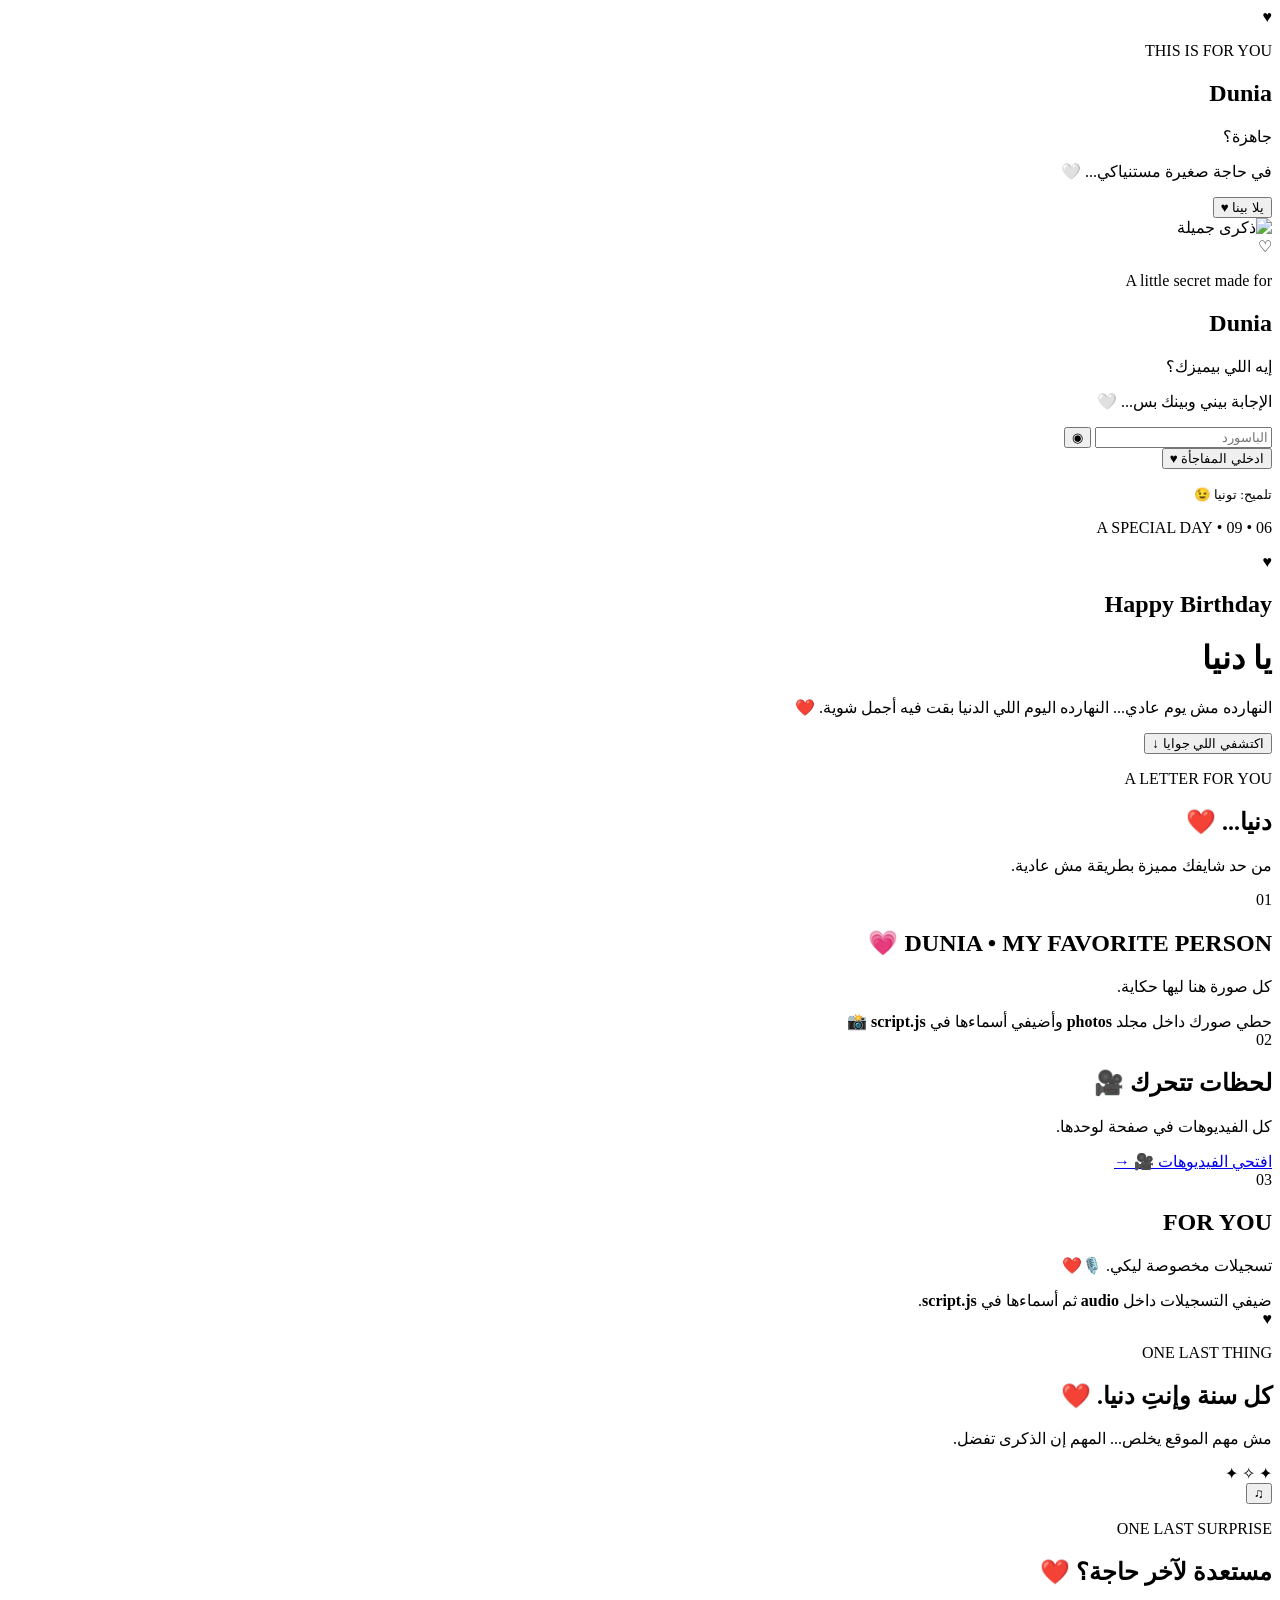
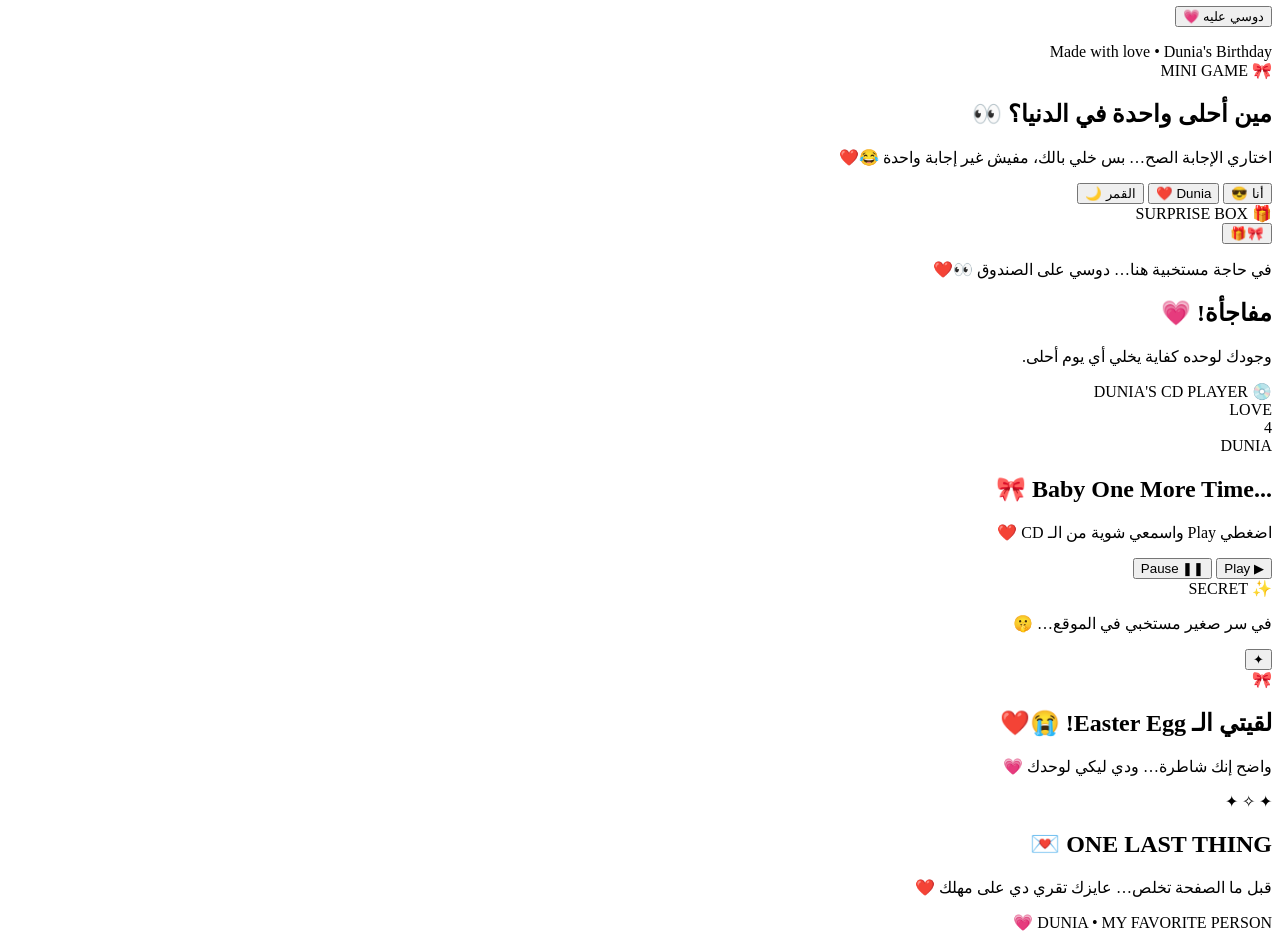
==== index.html @ c0c0f7b6 "Add files via upload" ====
<!DOCTYPE html>
<html lang="ar" dir="rtl">
<head>
<meta charset="UTF-8">
<meta name="viewport" content="width=device-width, initial-scale=1.0">
<meta name="theme-color" content="#09050b">
<title>For Dunia ❤️</title>
<link rel="stylesheet" href="style.css">
</head>
<body>

<div id="stars"></div>
<div id="hearts"></div>

<section id="welcome" class="lock welcome">
  <div class="lock-inner">
    <div class="orbit">♥</div>
    <p class="eyebrow">THIS IS FOR YOU</p>
    <h1>Dunia</h1>
    <div class="line"></div>
    <p class="question">جاهزة؟</p>
    <p class="sub">في حاجة صغيرة مستنياكي... 🤍</p>
    <button id="letsGo" class="main-btn">يلا بينا <span>♥</span></button>
  </div>
</section>
<section id="lock" class="lock hidden">
  <div class="lock-inner password-card">
    <img class="password-photo" src="photos/password_photo.jpg" alt="ذكرى جميلة">
    <div class="orbit">♡</div>
    <p class="eyebrow">A little secret made for</p>
    <h1>Dunia</h1>
    <div class="line"></div>
    <p class="question">إيه اللي بيميزك؟</p>
    <p class="sub">الإجابة بيني وبينك بس... 🤍</p>
    <div class="pass-wrap">
      <input id="pass" type="password" placeholder="الباسورد" autocomplete="off">
      <button id="showPass" aria-label="إظهار الباسورد">◉</button>
    </div>
    <button id="enter" class="main-btn">ادخلي المفاجأة <span>♥</span></button>
    <p id="wrong"></p>
    <small>تلميح: تونيا 😉</small>
  </div>
</section>

<main id="site" class="hidden">

<header class="hero">
  <div class="hero-content">
    <p class="mini">06 • 09 • A SPECIAL DAY</p>
    <div class="halo-heart">♥</div>
    <h2>Happy Birthday</h2>
    <h1>يا دنيا</h1>
    <p class="hero-copy">النهارده مش يوم عادي... النهارده اليوم اللي الدنيا بقت فيه أجمل شوية. ❤️</p>
    <button class="down" onclick="document.getElementById('message').scrollIntoView({behavior:'smooth'})">اكتشفي اللي جوايا ↓</button>
  </div>
</header>

<section id="message" class="section">
  <div class="glass letter">
    <p class="label">A LETTER FOR YOU</p>
    <h2>دنيا... ❤️</h2>
    <div id="typed" class="typed"></div>
    <p class="sign">من حد شايفك مميزة بطريقة مش عادية.</p>
  </div>
</section>

<section class="section">
  <div class="heading">
    <span>01</span><h2>DUNIA • MY FAVORITE PERSON 💗</h2>
    <p>كل صورة هنا ليها حكاية.</p>
  </div>
  <div id="photos" class="photos">
    <div class="empty">حطي صورك داخل مجلد <b>photos</b> وأضيفي أسماءها في <b>script.js</b> 📸</div>
  </div>
</section>

<section class="section">
  <div class="heading">
    <span>02</span><h2>لحظات تتحرك 🎥</h2>
    <p>كل الفيديوهات في صفحة لوحدها.</p>
  </div>
  <div class="video-link-wrap">
    <a class="video-link" href="videos.html">افتحي الفيديوهات 🎥 <span>→</span></a>
  </div>
</section>

<section class="section">
  <div class="heading">
    <span>03</span><h2>FOR YOU</h2>
    <p>تسجيلات مخصوصة ليكي. 🎙️❤️</p>
  </div>
  <div id="audios" class="audios">
    <div class="empty">ضيفي التسجيلات داخل <b>audio</b> ثم أسماءها في <b>script.js</b>.</div>
  </div>
</section>

<section class="section ending">
  <div class="glass final">
    <div class="big">♥</div>
    <p class="label">ONE LAST THING</p>
    <h2>كل سنة وإنتِ دنيا. ❤️</h2>
    <p>مش مهم الموقع يخلص... المهم إن الذكرى تفضل.</p>
    <div class="spark">✦ ✧ ✦</div>
  </div>
</section>

<button id="music" class="music">♫</button>
<audio id="bgMusic" loop></audio><audio id="yallaSound" preload="auto" src="audio/yalla.mp3"></audio>


<section class="section last-surprise">
  <div class="glass final">
    <p class="label">ONE LAST SURPRISE</p>
    <h2>مستعدة لآخر حاجة؟ ❤️</h2>
    <button id="finalButton" class="main-btn">دوسي عليه 💗</button>
    <audio id="finalAudio" preload="metadata" src="audio/final_message.m4a"></audio>
    <p id="finalStatus" class="final-status"></p>
  </div>
</section>

<div id="balloons" class="balloons" aria-hidden="true"></div>

<footer>Made with love • Dunia's Birthday</footer>

<section class="extra-section" id="miniGame">
  <div class="section-title">🎀 MINI GAME</div>
  <div class="game-card">
    <h2>مين أحلى واحدة في الدنيا؟ 👀</h2>
    <p>اختاري الإجابة الصح… بس خلي بالك، مفيش غير إجابة واحدة 😂❤️</p>
    <div class="game-options">
      <button class="game-option">أنا 😎</button>
      <button class="game-option">Dunia ❤️</button>
      <button class="game-option">القمر 🌙</button>
    </div>
    <div id="gameResult" class="game-result"></div>
  </div>
</section>

<section class="extra-section" id="surpriseBox">
  <div class="section-title">🎁 SURPRISE BOX</div>
  <div class="gift-wrap">
    <button id="giftBox" class="gift-box" aria-label="افتحي صندوق المفاجأة">
      <span class="gift-lid">🎀</span><span class="gift-body">🎁</span>
    </button>
    <p>في حاجة مستخبية هنا… دوسي على الصندوق 👀❤️</p>
    <div id="giftMessage" class="gift-message hidden">
      <h2>مفاجأة! 💗</h2>
      <p>وجودك لوحده كفاية يخلي أي يوم أحلى.</p>
    </div>
  </div>
</section>

<section class="extra-section" id="cdPlayer">
  <div class="section-title">💿 DUNIA'S CD PLAYER</div>
  <div class="cd-player-card">
    <div id="cdDisc" class="cd-disc"><span>LOVE<br>4<br>DUNIA</span></div>
    <div class="cd-info">
      <h2>...Baby One More Time 🎀</h2>
      <p>اضغطي Play واسمعي شوية من الـ CD ❤️</p>
      <button id="cdPlay" class="pink-btn">▶ Play</button>
      <button id="cdPause" class="pink-btn secondary">❚❚ Pause</button>
    </div>
  </div>
</section>

<section class="extra-section" id="easterEgg">
  <div class="section-title">✨ SECRET</div>
  <div class="egg-card">
    <p>في سر صغير مستخبي في الموقع… 🤫</p>
    <button id="eggTrigger" class="secret-btn">✦</button>
    <div id="eggMessage" class="egg-message hidden">
      <span>🎀</span>
      <h2>لقيتي الـ Easter Egg! 😭❤️</h2>
      <p>واضح إنك شاطرة… ودي ليكي لوحدك 💗</p>
    </div>
  </div>
</section>

<section class="final-message-screen" id="finalMessageScreen">
  <div class="final-message-card">
    <div class="tiny-stars">✦ ✧ ✦</div>
    <h1>ONE LAST THING 💌</h1><p id="finalIntro" class="final-intro">قبل ما الصفحة تخلص… عايزك تقري دي على مهلك ❤️</p>
    <p class="user-final-message" id="finalTypedMessage" data-message="Dunia ❤️

يمكن أنا مش بعرف أقول كل اللي جوايا بالطريقة الصح،
بس حقيقي وجودك في حياتي فرق معايا أكتر مما تتخيلي.

النهارده مش بس يوم عيد ميلادك،
ده يوم بيفكرني قد إيه أنا محظوظ إن في شخص زيك عرفته في حياتي.

أتمنى السنة الجديدة من عمرك تكون مليانة ضحك،
وراحة، وحاجات حلوة تستاهليها…
وتفضلي دايمًا بنفس الضحكة اللي بحبها. ❤️

كل سنة وإنتِ Dunia،
وكل سنة وإنتِ My Favorite Person. 💗

ومهما كبرت الأيام،
أتمنى تفضلي فاكرة إن في حد كان نفسه يخلي يومك ده
مختلف عن أي يوم تاني. 🎀"></p>
    <div class="signature" id="finalSignature">DUNIA • MY FAVORITE PERSON 💗</div>
  </div>
</section>

</main>

<script src="script.js"></script>
<audio id="cdAudio" preload="metadata"><source src="audio/baby_one_more_time.mp3" type="audio/mpeg"></audio>
</body>
</html>
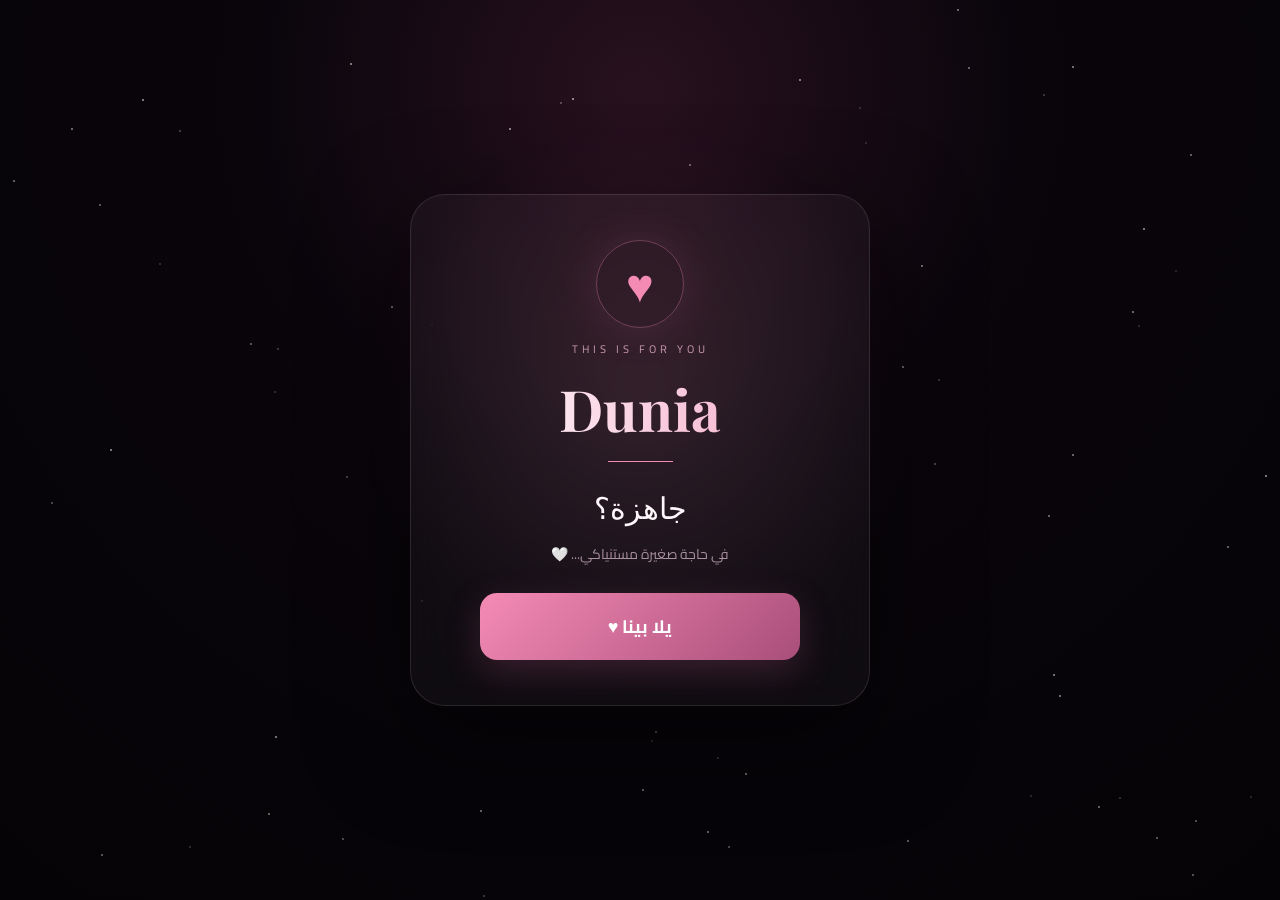
==== commit 9de8ad81: "Add files via upload" ====
--- a/index.html
+++ b/index.html
@@ -25,7 +25,7 @@
 </section>
 <section id="lock" class="lock hidden">
   <div class="lock-inner password-card">
-    <img class="password-photo" src="photos/password_photo.jpg" alt="ذكرى جميلة">
+    <img class="password-photo" src="password_photo.jpg" alt="ذكرى جميلة">
     <div class="orbit">♡</div>
     <p class="eyebrow">A little secret made for</p>
     <h1>Dunia</h1>
@@ -105,7 +105,7 @@
 </section>
 
 <button id="music" class="music">♫</button>
-<audio id="bgMusic" loop></audio><audio id="yallaSound" preload="auto" src="audio/yalla.mp3"></audio>
+<audio id="bgMusic" loop></audio><audio id="yallaSound" preload="auto" src="yalla.mp3"></audio>
 
 
 <section class="section last-surprise">
@@ -113,7 +113,7 @@
     <p class="label">ONE LAST SURPRISE</p>
     <h2>مستعدة لآخر حاجة؟ ❤️</h2>
     <button id="finalButton" class="main-btn">دوسي عليه 💗</button>
-    <audio id="finalAudio" preload="metadata" src="audio/final_message.m4a"></audio>
+    <audio id="finalAudio" preload="metadata" src="final_message.m4a"></audio>
     <p id="finalStatus" class="final-status"></p>
   </div>
 </section>
@@ -205,6 +205,6 @@
 </main>
 
 <script src="script.js"></script>
-<audio id="cdAudio" preload="metadata"><source src="audio/baby_one_more_time.mp3" type="audio/mpeg"></audio>
+<audio id="cdAudio" preload="metadata"><source src="baby_one_more_time.mp3" type="mpeg"></audio>
 </body>
 </html>
--- a/style.css
+++ b/style.css
@@ -0,0 +1,116 @@
+@import url('https://fonts.googleapis.com/css2?family=Cairo:wght@400;500;600;700&family=Playfair+Display:wght@500;600;700&display=swap');
+
+:root{--bg:#09050b;--pink:#f48bb5;--soft:#f6c7d8;--muted:#aa91a0}
+*{box-sizing:border-box}html{scroll-behavior:smooth}
+body{margin:0;background:radial-gradient(circle at 50% 10%,#28111f 0,#09050b 38%,#050306 100%);color:#fff7fb;font-family:Cairo,sans-serif;overflow-x:hidden}
+.hidden{display:none!important}
+.lock{min-height:100vh;display:grid;place-items:center;padding:22px;background:radial-gradient(circle at 50% 45%,rgba(244,139,181,.13),transparent 35%)}
+.lock-inner{width:min(460px,100%);text-align:center;padding:45px 25px;border:1px solid rgba(255,255,255,.11);border-radius:35px;background:rgba(255,255,255,.035);backdrop-filter:blur(18px);box-shadow:0 30px 100px #0008}
+.orbit{margin:auto;width:88px;height:88px;border:1px solid #f48bb555;border-radius:50%;display:grid;place-items:center;color:var(--pink);font-size:47px;box-shadow:0 0 45px #f48bb522;animation:pulse 2s infinite}
+.eyebrow,.label,.mini{letter-spacing:4px;text-transform:uppercase;color:#c99bad;font-size:11px}
+.lock h1{font:700 57px "Playfair Display",serif;margin:10px 0 2px;background:linear-gradient(90deg,#fff,#f4a5c3);-webkit-background-clip:text;color:transparent}
+.line{width:65px;height:1px;background:#f48bb5;margin:15px auto 25px}
+.question{font-size:25px;margin:0 0 3px}.sub{color:var(--muted);font-size:14px}
+.pass-wrap{position:relative;margin:20px 0 12px}.pass-wrap input{width:100%;padding:16px 50px 16px 16px;border-radius:17px;border:1px solid #fff2;background:#0005;color:#fff;text-align:center;font:16px Cairo;outline:none}.pass-wrap input:focus{border-color:#f48bb5}
+#showPass{position:absolute;right:10px;top:8px;width:40px;height:40px;border:0;background:transparent;color:#bda3b1;cursor:pointer}
+.main-btn,.down{width:100%;padding:15px;border:0;border-radius:17px;background:linear-gradient(135deg,#f48bb5,#a94e7a);color:white;font:bold 16px Cairo;box-shadow:0 12px 35px #a94e7a44;cursor:pointer}.lock small{display:block;color:#6e5a66;margin-top:15px}#wrong{height:22px;color:#ff9fbd;font-size:13px}
+.hero{min-height:100vh;display:grid;place-items:center;text-align:center;padding:30px 20px;position:relative}.hero-content{max-width:700px}
+.mini{margin-bottom:30px}.halo-heart{font-size:85px;color:#f48bb5;text-shadow:0 0 50px #f48bb577;animation:pulse 2s infinite}
+.hero h2{font:600 42px "Playfair Display",serif;margin:0;color:#f6d6e2}.hero h1{font:700 clamp(65px,18vw,120px) "Playfair Display",serif;margin:-4px 0 12px;line-height:1;background:linear-gradient(90deg,#fff,#f48bb5,#fff);-webkit-background-clip:text;color:transparent}
+.hero-copy{max-width:560px;margin:auto;color:#c4aab7;line-height:2;font-size:16px}.down{width:auto;margin-top:30px;padding:13px 24px}
+.section{width:min(940px,92%);margin:0 auto 100px}.glass{background:linear-gradient(145deg,#ffffff0b,#ffffff03);border:1px solid #ffffff10;border-radius:30px;box-shadow:0 25px 80px #0007;backdrop-filter:blur(12px)}
+.letter{text-align:right;padding:42px 30px;line-height:2.2}.letter h2{font:600 39px "Playfair Display",serif;margin:7px 0 25px}.typed{color:#e9d5de;font-size:17px;min-height:210px;white-space:pre-line}.sign{color:#f48bb5;margin-top:20px;font-weight:600}
+.heading{text-align:center;margin-bottom:28px}.heading span{color:#f48bb5;font:12px "Playfair Display"}.heading h2{font:600 38px "Playfair Display",serif;margin:5px}.heading p{color:#9e8793;margin:0}
+.photos{display:grid;grid-template-columns:repeat(3,1fr);gap:14px}.photos img{width:100%;aspect-ratio:1;object-fit:cover;border-radius:23px;border:1px solid #fff1;transition:.35s}.photos img:hover{transform:translateY(-5px) scale(1.015)}
+.videos{display:grid;gap:20px}.videos video{width:100%;border-radius:24px;background:#000;border:1px solid #fff1}
+.audios{display:grid;gap:13px}.audio-item{padding:18px;border:1px solid #fff1;border-radius:20px;background:#ffffff05}.audio-item p{margin:0 0 10px;color:#efb1c8}.audio-item audio{width:100%}
+.empty{text-align:center;border:1px dashed #fff2;border-radius:22px;padding:30px 15px;color:#897482;grid-column:1/-1}
+.final{text-align:center;padding:55px 25px}.big{font-size:80px;color:#f48bb5;text-shadow:0 0 40px #f48bb566;animation:pulse 2s infinite}.final h2{font:600 39px "Playfair Display",serif}.final p:not(.label){color:#a9919d}.spark{color:#f48bb5;letter-spacing:15px;margin-top:25px}
+.music{position:fixed;left:18px;bottom:18px;width:50px;height:50px;border-radius:50%;border:1px solid #fff2;background:#ffffff10;color:#fff;font-size:21px;z-index:10;cursor:pointer;backdrop-filter:blur(10px)}
+footer{text-align:center;color:#584752;padding:25px;font-size:11px;letter-spacing:2px}
+.star{position:fixed;width:2px;height:2px;background:#fff;border-radius:50%;opacity:.4;z-index:-1}.heart{position:fixed;bottom:-30px;color:#f48bb5;opacity:.6;z-index:5;pointer-events:none;animation:float linear forwards}
+@keyframes float{to{transform:translateY(-115vh) rotate(35deg);opacity:0}}@keyframes pulse{0%,100%{transform:scale(1)}50%{transform:scale(1.09)}}
+@media(max-width:650px){.photos{grid-template-columns:repeat(2,1fr)}.letter{padding:30px 20px}.typed{font-size:15px;min-height:260px}.hero h2{font-size:34px}.section{margin-bottom:75px}}
+
+.welcome .lock-inner{animation:welcomeIn .9s ease both}.welcome .main-btn{max-width:320px;margin:12px auto 0;font-size:18px;padding:17px}.welcome .question{font-family:"Playfair Display",serif;font-size:30px}@keyframes welcomeIn{from{opacity:0;transform:translateY(20px) scale(.97)}to{opacity:1;transform:none}}
+
+.password-card{padding-top:18px}.password-photo{display:block;width:100%;max-width:350px;height:300px;object-fit:cover;object-position:center;border-radius:24px;margin:0 auto 22px;border:1px solid #ffffff22;box-shadow:0 18px 45px #0008}.password-card .orbit{width:64px;height:64px;font-size:34px}.password-card .eyebrow{margin-top:16px}
+@media(max-width:650px){.password-photo{height:280px}}
+
+/* Mobile-first media polish */
+img, video, audio { max-width:100%; }
+button, input { min-height:44px; }
+@media (max-width:430px){ .lock-inner{padding:30px 16px}.password-photo{height:auto;max-height:330px;aspect-ratio:4/5}.photos{gap:9px}.section{width:min(94%,940px)}.hero{padding-left:16px;padding-right:16px}.hero-copy{font-size:15px}.heading h2{font-size:32px}.audio-item{padding:14px} }
+
+.special-video{margin-bottom:18px}.special-video video{width:100%;border-radius:24px;background:#000;border:1px solid #fff1;display:block}.dhka-caption{text-align:center;color:#f48bb5;font-weight:700;font-size:20px;padding:12px 0 4px}
+
+.last-surprise{text-align:center}
+.last-surprise .main-btn{max-width:320px}
+.final-status{color:#f48bb5;min-height:25px;margin:12px 0 0}
+.balloons{position:fixed;inset:0;pointer-events:none;z-index:50;overflow:hidden}
+.balloon{position:absolute;bottom:-130px;width:42px;height:56px;border-radius:50% 50% 45% 45%;animation:balloonUp 5s ease-out forwards}
+.balloon:before{content:"";position:absolute;bottom:-17px;left:20px;width:2px;height:20px;background:#ffffff77}
+.balloon:after{content:"";position:absolute;bottom:-2px;left:16px;border-left:5px solid transparent;border-right:5px solid transparent;border-top:8px solid currentColor}
+@keyframes balloonUp{0%{transform:translateY(0) rotate(-5deg);opacity:0}10%{opacity:1}50%{transform:translateY(-55vh) rotate(8deg)}100%{transform:translateY(-115vh) rotate(-8deg);opacity:0}}
+@media(prefers-reduced-motion:reduce){.balloon{animation:none;opacity:1;bottom:55%}}
+
+.video-link-wrap{text-align:center;margin-top:25px}
+.video-link{display:inline-flex;align-items:center;gap:14px;padding:16px 25px;border-radius:18px;background:linear-gradient(135deg,#f48bb5,#a94e7a);color:#fff;text-decoration:none;font-weight:700;box-shadow:0 12px 35px #a94e7a44}
+.video-link span{font-size:22px}
+.page-head{text-align:center;padding:55px 20px 35px}
+.page-head h1{font:600 48px "Playfair Display",serif;margin:10px 0}
+.page-head p:not(.label){color:#9e8793}
+.back{display:inline-block;color:#f48bb5;text-decoration:none;margin-bottom:35px}
+.video-page-grid{width:min(900px,92%);margin:0 auto 70px;display:grid;gap:22px}
+.video-card{background:#ffffff06;border:1px solid #fff1;border-radius:25px;padding:10px}
+.video-card video{display:block;width:100%;max-height:75vh;border-radius:18px;background:#000}
+.videos-page footer{padding-bottom:35px}
+
+
+/* ===== EXTRA FEATURES ===== */
+.extra-section{padding:70px 18px;max-width:1000px;margin:auto}
+.section-title{font-size:clamp(24px,6vw,42px);font-weight:900;letter-spacing:2px;text-align:center;margin-bottom:28px}
+.game-card,.gift-wrap,.cd-player-card,.egg-card{background:rgba(255,255,255,.86);border:2px solid rgba(0,0,0,.9);box-shadow:8px 8px 0 rgba(0,0,0,.9);padding:28px;border-radius:18px;text-align:center}
+.game-options{display:flex;gap:12px;justify-content:center;flex-wrap:wrap;margin-top:20px}
+.game-option,.pink-btn,.secret-btn{border:2px solid #000;background:#ff77b7;color:#000;font-weight:900;padding:13px 20px;border-radius:999px;cursor:pointer;box-shadow:4px 4px 0 #000}
+.game-option:active,.pink-btn:active,.secret-btn:active{transform:translate(3px,3px);box-shadow:1px 1px 0 #000}
+.game-result{min-height:30px;margin-top:18px;font-weight:900}
+.gift-box{border:0;background:transparent;cursor:pointer;font-size:90px;line-height:1;transition:.3s;filter:drop-shadow(5px 6px 0 #000)}
+.gift-box:hover{transform:scale(1.08) rotate(-3deg)}
+.gift-box.opened{animation:giftOpen .7s ease forwards}
+@keyframes giftOpen{50%{transform:scale(1.3) rotate(6deg)}100%{transform:scale(.9) rotate(0)}}
+.gift-message{margin:20px auto 0;max-width:600px;padding:20px;border:2px dashed #000;border-radius:16px;background:#ffd6ea}
+.hidden{display:none!important}
+.cd-player-card{display:flex;align-items:center;justify-content:center;gap:35px;flex-wrap:wrap}
+.cd-disc{width:210px;height:210px;border-radius:50%;background:repeating-radial-gradient(circle,#ddd 0 3px,#bbb 4px 6px);border:8px solid #111;display:grid;place-items:center;box-shadow:8px 8px 0 #000;animation:spin 5s linear infinite;animation-play-state:paused}
+.cd-disc::before{content:"";position:absolute;width:34px;height:34px;border-radius:50%;background:#ff77b7;border:4px solid #111}
+.cd-disc span{position:relative;z-index:2;font-size:15px;font-weight:900;text-align:center;transform:rotate(-10deg)}
+.cd-disc.playing{animation-play-state:running}
+@keyframes spin{to{transform:rotate(360deg)}}
+.cd-info{text-align:center;max-width:420px}.pink-btn{margin:5px}.pink-btn.secondary{background:#fff}
+.egg-card{background:#111;color:#fff;border-color:#fff;box-shadow:8px 8px 0 #ff77b7}
+.secret-btn{font-size:30px;width:75px;height:75px;border-radius:50%;background:#fff}
+.egg-message{margin:25px auto 0;padding:25px;border:2px solid #fff;border-radius:16px;background:#ff77b7;color:#000;max-width:550px;animation:pop .6s ease}
+@keyframes pop{0%{transform:scale(.5);opacity:0}100%{transform:scale(1);opacity:1}}
+.final-message-screen{min-height:75vh;display:grid;place-items:center;padding:60px 18px}
+.final-message-card{max-width:760px;text-align:center;background:#fff;border:3px solid #000;box-shadow:10px 10px 0 #000;padding:45px 28px;border-radius:22px}
+.final-message-card h1{font-size:clamp(30px,8vw,64px);margin:10px 0 25px}
+.user-final-message{font-size:clamp(20px,4vw,30px);line-height:1.9;white-space:pre-line}
+.signature{margin-top:28px;font-weight:900}
+.tiny-stars{font-size:25px;letter-spacing:10px}
+@media(max-width:600px){
+ .extra-section{padding:45px 14px}.game-card,.gift-wrap,.cd-player-card,.egg-card{padding:20px}
+ .cd-disc{width:170px;height:170px}.game-options{flex-direction:column}.game-option{width:100%}
+}
+
+.final-message-screen{position:relative;overflow:hidden;background:radial-gradient(circle at 50% 20%,rgba(255,119,183,.22),transparent 45%)}
+.final-message-card{opacity:0;transform:translateY(25px) scale(.98);transition:opacity 1s ease,transform 1s ease}
+.final-message-card.reveal{opacity:1;transform:none}
+.final-intro{font-size:18px;opacity:.75;margin-bottom:25px}
+.user-final-message{min-height:260px}
+.user-final-message .line{display:block;opacity:0;transform:translateY(12px);margin:7px 0;transition:opacity .7s ease,transform .7s ease}
+.user-final-message .line.show{opacity:1;transform:none}
+#finalSignature{opacity:0;transform:scale(.9);transition:opacity 1s ease,transform 1s ease;margin-top:35px}
+#finalSignature.show{opacity:1;transform:scale(1)}
+.final-message-screen.finished .tiny-stars{animation:starPulse 1.5s infinite alternate}
+@keyframes starPulse{from{transform:scale(1)}to{transform:scale(1.12) rotate(2deg)}}
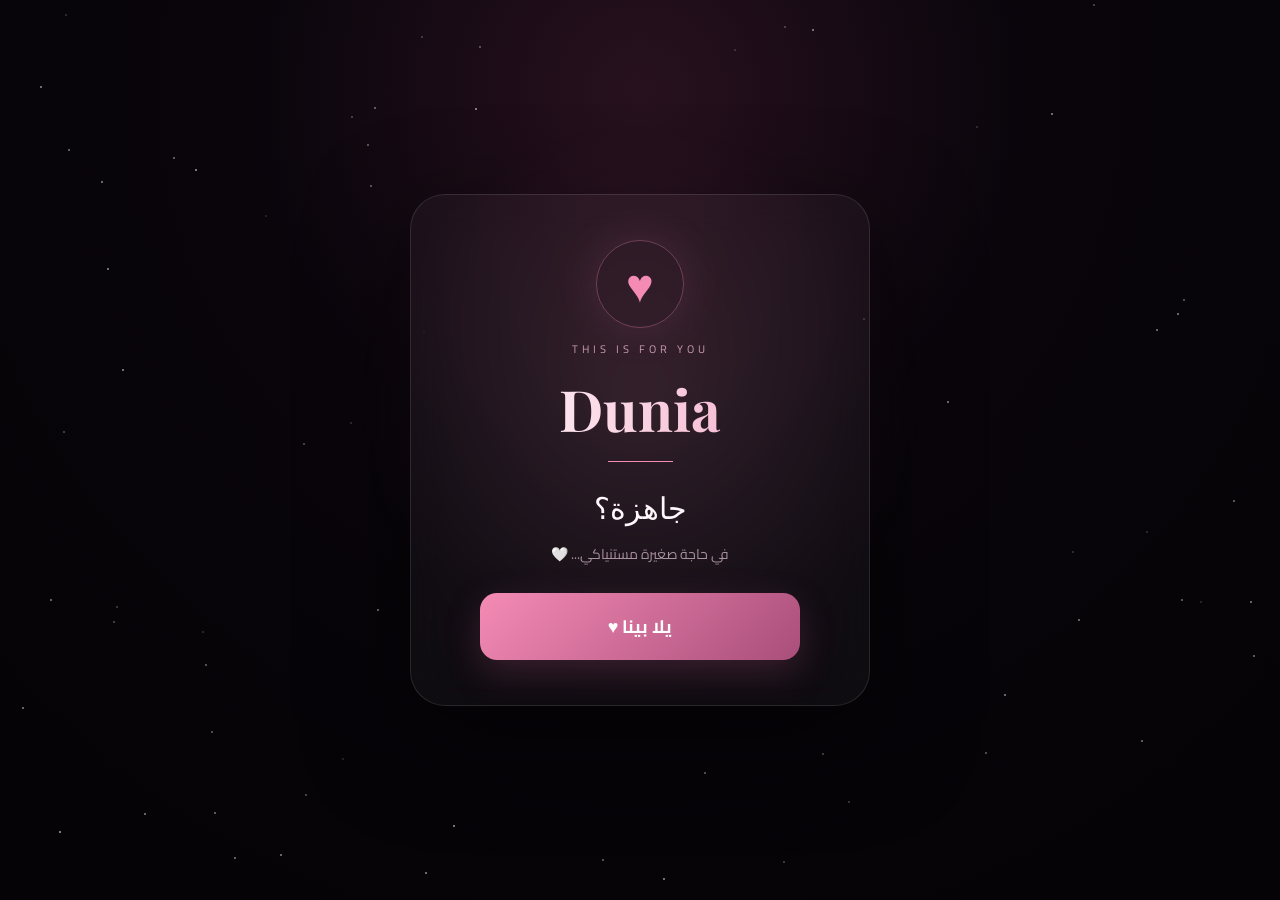
==== commit 5b06cf88: "Add files via upload" ====
--- a/index.html
+++ b/index.html
@@ -205,6 +205,6 @@
 </main>
 
 <script src="script.js"></script>
-<audio id="cdAudio" preload="metadata"><source src="baby_one_more_time.mp3" type="mpeg"></audio>
+<audio id="cdAudio" preload="metadata"><source src="audio/baby_one_more_time.mp3" type="audio/mpeg"></audio>
 </body>
 </html>
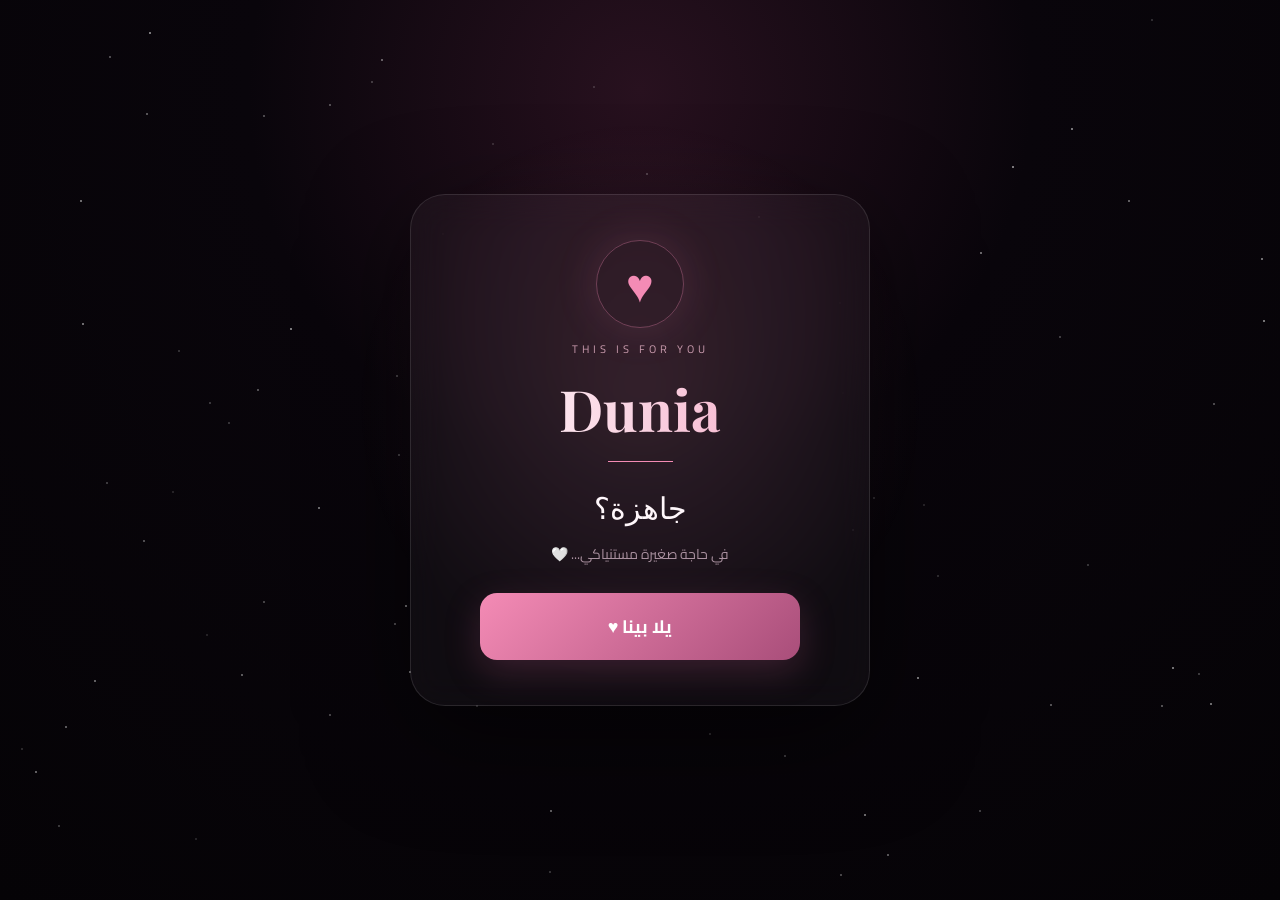
==== commit 06d333d2: "Fix surprise box message text color to black with unique class" ====
--- a/index.html
+++ b/index.html
@@ -143,9 +143,9 @@
       <span class="gift-lid">🎀</span><span class="gift-body">🎁</span>
     </button>
     <p>في حاجة مستخبية هنا… دوسي على الصندوق 👀❤️</p>
-    <div id="giftMessage" class="gift-message hidden">
-      <h2>مفاجأة! 💗</h2>
-      <p>وجودك لوحده كفاية يخلي أي يوم أحلى.</p>
+    <div id="giftMessage" class="gift-message surprise-box-message hidden">
+      <h2 class="surprise-box-message">مفاجأة! 💗</h2>
+      <p class="surprise-box-message">وجودك لوحده كفاية يخلي أي يوم أحلى.</p>
     </div>
   </div>
 </section>
--- a/style.css
+++ b/style.css
@@ -80,6 +80,11 @@
 .gift-box.opened{animation:giftOpen .7s ease forwards}
 @keyframes giftOpen{50%{transform:scale(1.3) rotate(6deg)}100%{transform:scale(.9) rotate(0)}}
 .gift-message{margin:20px auto 0;max-width:600px;padding:20px;border:2px dashed #000;border-radius:16px;background:#ffd6ea}
+.surprise-box-message,
+.surprise-box-message h2,
+.surprise-box-message p {
+  color: #000000;
+}
 .hidden{display:none!important}
 .cd-player-card{display:flex;align-items:center;justify-content:center;gap:35px;flex-wrap:wrap}
 .cd-disc{width:210px;height:210px;border-radius:50%;background:repeating-radial-gradient(circle,#ddd 0 3px,#bbb 4px 6px);border:8px solid #111;display:grid;place-items:center;box-shadow:8px 8px 0 #000;animation:spin 5s linear infinite;animation-play-state:paused}
